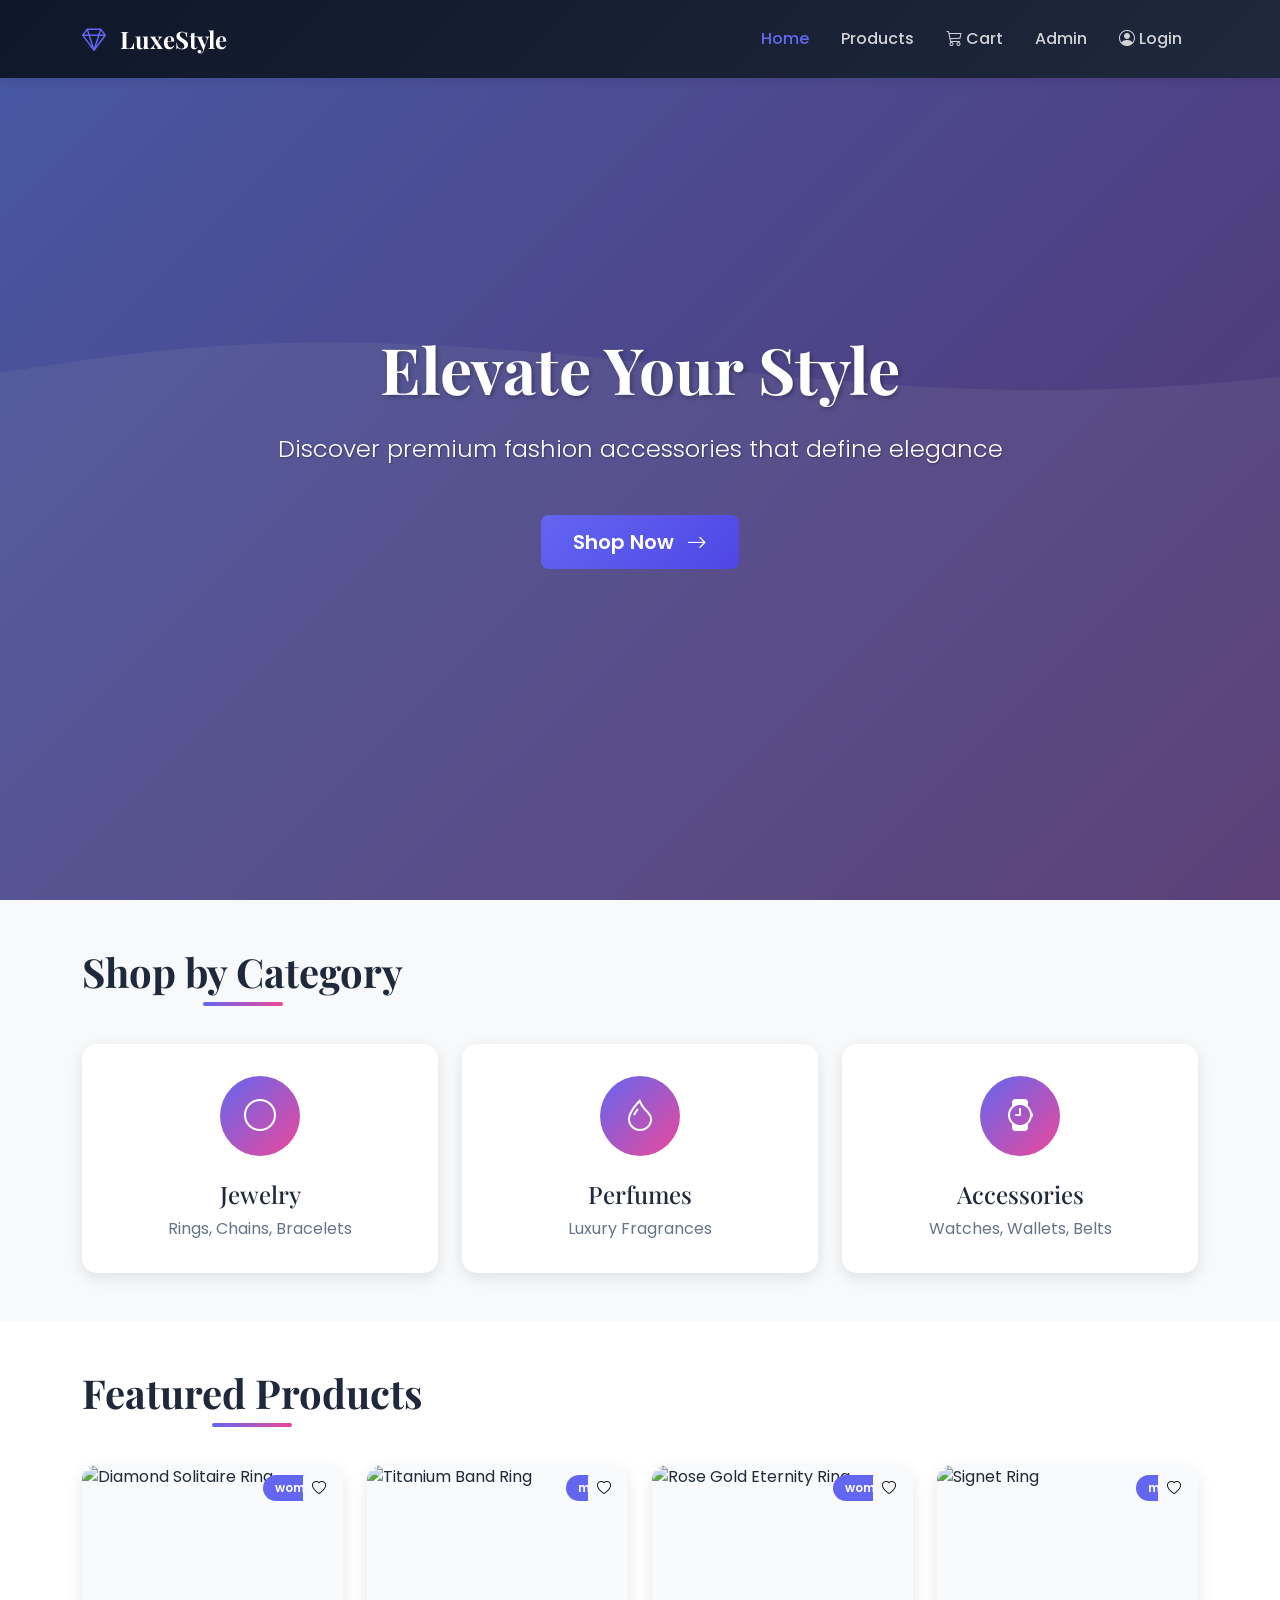
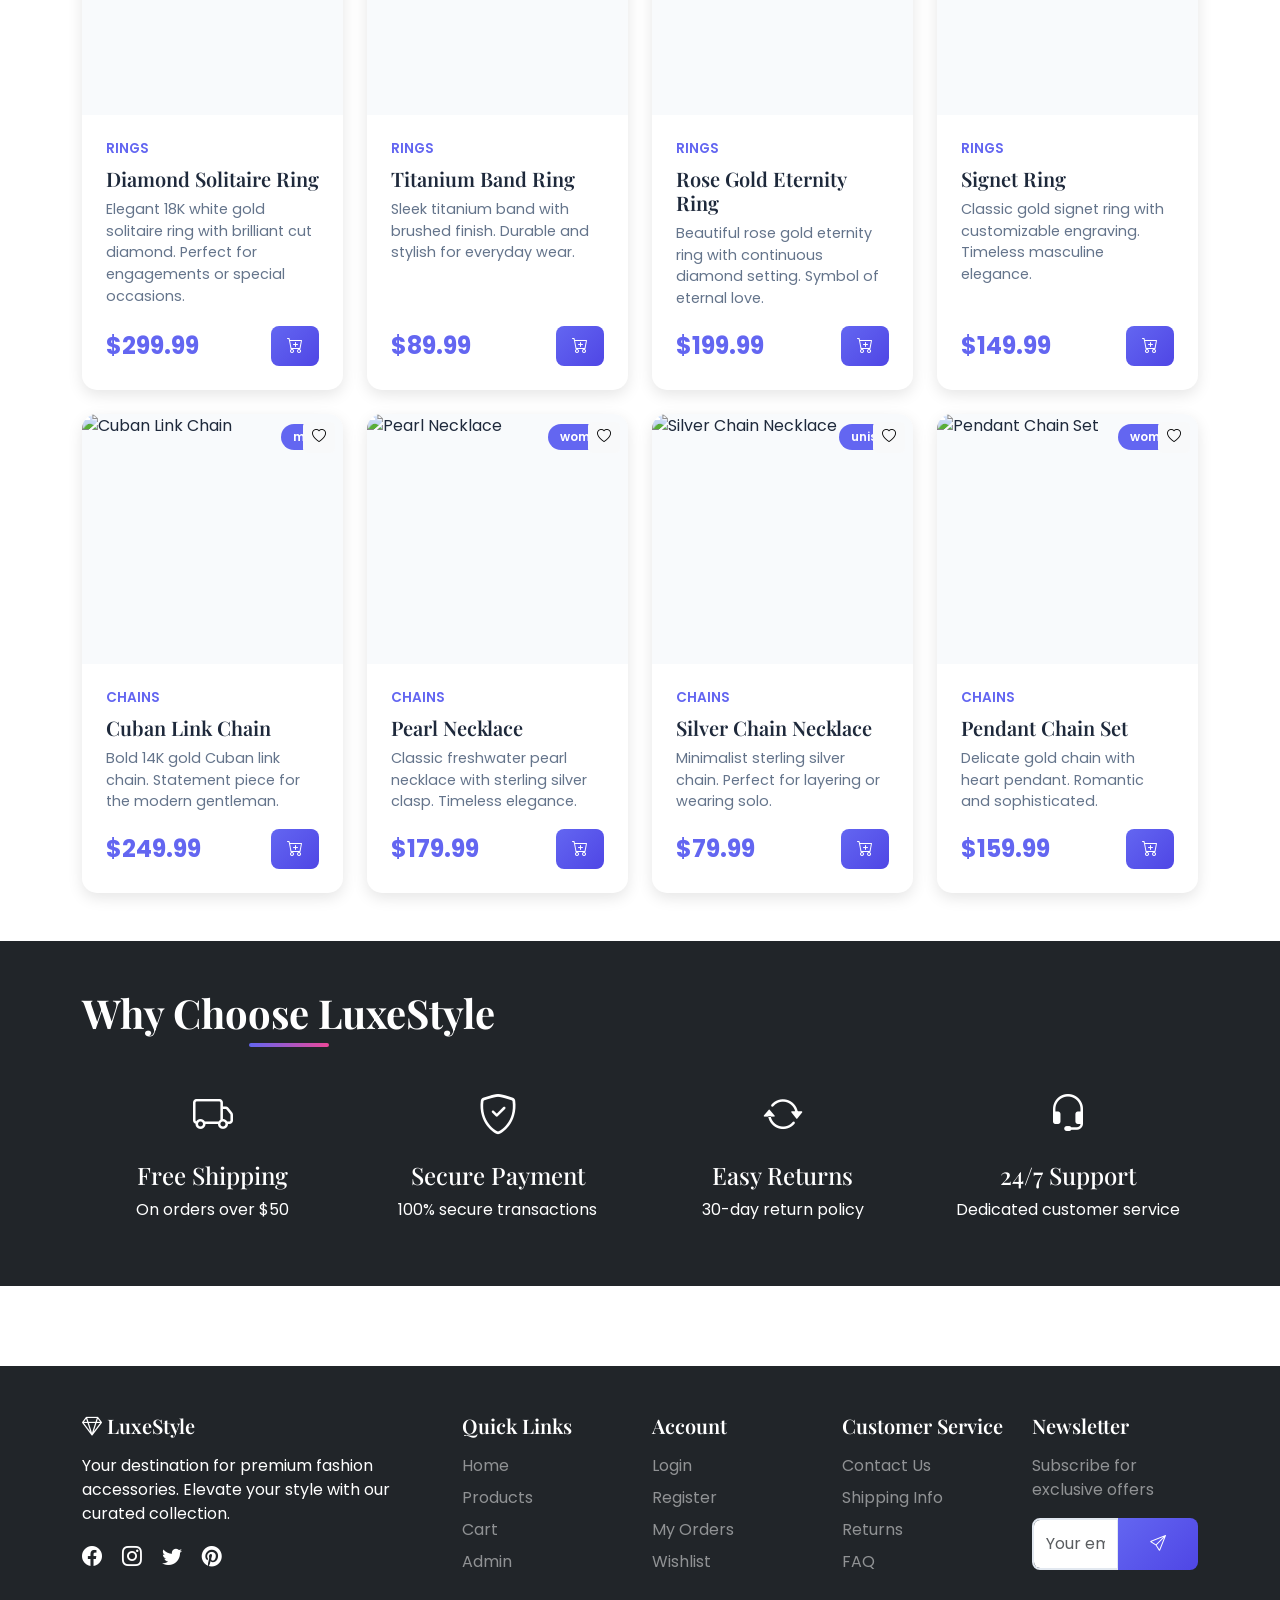
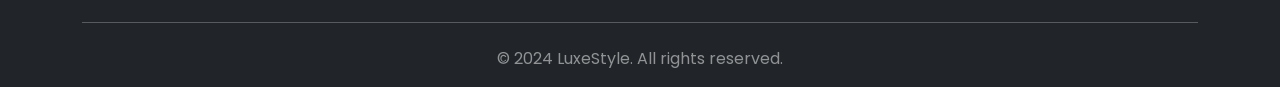
==== index.html @ 711b0150 "new project" ====
<!DOCTYPE html>
<html lang="en">

<head>
    <meta charset="UTF-8">
    <meta name="viewport" content="width=device-width, initial-scale=1.0">
    <title>LuxeStyle - Premium Fashion Accessories</title>
    <meta name="description"
        content="Discover premium fashion accessories for men and women. Shop rings, chains, bracelets, perfumes and more.">

    <!-- Bootstrap CSS -->
    <link href="https://cdn.jsdelivr.net/npm/bootstrap@5.3.2/dist/css/bootstrap.min.css" rel="stylesheet">
    <!-- Bootstrap Icons -->
    <link rel="stylesheet" href="https://cdn.jsdelivr.net/npm/bootstrap-icons@1.11.1/font/bootstrap-icons.css">
    <!-- Google Fonts -->
    <link
        href="https://fonts.googleapis.com/css2?family=Playfair+Display:wght@400;700&family=Poppins:wght@300;400;500;600;700&display=swap"
        rel="stylesheet">
    <!-- Custom CSS -->
    <link rel="stylesheet" href="css/style.css">
</head>

<body>
    <!-- Navbar -->
    <nav class="navbar navbar-expand-lg navbar-dark fixed-top" id="mainNavbar">
        <div class="container">
            <a class="navbar-brand" href="index.html">
                <i class="bi bi-gem"></i> LuxeStyle
            </a>
            <button class="navbar-toggler" type="button" data-bs-toggle="collapse" data-bs-target="#navbarNav">
                <span class="navbar-toggler-icon"></span>
            </button>
            <div class="collapse navbar-collapse" id="navbarNav">
                <ul class="navbar-nav ms-auto">
                    <li class="nav-item">
                        <a class="nav-link active" href="index.html">Home</a>
                    </li>
                    <li class="nav-item">
                        <a class="nav-link" href="products.html">Products</a>
                    </li>
                    <li class="nav-item">
                        <a class="nav-link" href="cart.html">
                            <i class="bi bi-cart3"></i> Cart
                            <span class="badge bg-danger" id="cartCount">0</span>
                        </a>
                    </li>
                    <li class="nav-item">
                        <a class="nav-link" href="admin.html">Admin</a>
                    </li>
                    <li class="nav-item">
                        <a class="nav-link" href="login.html">
                            <i class="bi bi-person-circle"></i> Login
                        </a>
                    </li>
                </ul>
            </div>
        </div>
    </nav>

    <!-- Hero Section -->
    <section class="hero-section">
        <div class="hero-overlay"></div>
        <div class="container h-100">
            <div class="row h-100 align-items-center">
                <div class="col-lg-8 mx-auto text-center hero-content">
                    <h1 class="display-3 fw-bold mb-4 animate-fade-in">Elevate Your Style</h1>
                    <p class="lead mb-5 animate-fade-in-delay">Discover premium fashion accessories that define elegance
                    </p>
                    <a href="products.html" class="btn btn-primary btn-lg animate-fade-in-delay-2">
                        Shop Now <i class="bi bi-arrow-right ms-2"></i>
                    </a>
                </div>
            </div>
        </div>
    </section>

    <!-- Featured Categories -->
    <section class="py-5 bg-light">
        <div class="container">
            <h2 class="text-center mb-5 section-title">Shop by Category</h2>
            <div class="row g-4">
                <div class="col-md-4">
                    <div class="category-card">
                        <div class="category-icon">
                            <i class="bi bi-circle"></i>
                        </div>
                        <h3>Jewelry</h3>
                        <p>Rings, Chains, Bracelets</p>
                        <a href="products.html?category=rings" class="stretched-link"></a>
                    </div>
                </div>
                <div class="col-md-4">
                    <div class="category-card">
                        <div class="category-icon">
                            <i class="bi bi-droplet"></i>
                        </div>
                        <h3>Perfumes</h3>
                        <p>Luxury Fragrances</p>
                        <a href="products.html?category=perfumes" class="stretched-link"></a>
                    </div>
                </div>
                <div class="col-md-4">
                    <div class="category-card">
                        <div class="category-icon">
                            <i class="bi bi-watch"></i>
                        </div>
                        <h3>Accessories</h3>
                        <p>Watches, Wallets, Belts</p>
                        <a href="products.html?category=watches" class="stretched-link"></a>
                    </div>
                </div>
            </div>
        </div>
    </section>

    <!-- Featured Products -->
    <section class="py-5">
        <div class="container">
            <h2 class="text-center mb-5 section-title">Featured Products</h2>
            <div class="row g-4" id="featuredProducts">
                <!-- Products will be loaded dynamically -->
            </div>
        </div>
    </section>

    <!-- Why Choose Us -->
    <section class="py-5 bg-dark text-white">
        <div class="container">
            <h2 class="text-center mb-5 section-title">Why Choose LuxeStyle</h2>
            <div class="row g-4">
                <div class="col-md-3 text-center">
                    <div class="feature-icon mb-3">
                        <i class="bi bi-truck fs-1"></i>
                    </div>
                    <h4>Free Shipping</h4>
                    <p>On orders over $50</p>
                </div>
                <div class="col-md-3 text-center">
                    <div class="feature-icon mb-3">
                        <i class="bi bi-shield-check fs-1"></i>
                    </div>
                    <h4>Secure Payment</h4>
                    <p>100% secure transactions</p>
                </div>
                <div class="col-md-3 text-center">
                    <div class="feature-icon mb-3">
                        <i class="bi bi-arrow-repeat fs-1"></i>
                    </div>
                    <h4>Easy Returns</h4>
                    <p>30-day return policy</p>
                </div>
                <div class="col-md-3 text-center">
                    <div class="feature-icon mb-3">
                        <i class="bi bi-headset fs-1"></i>
                    </div>
                    <h4>24/7 Support</h4>
                    <p>Dedicated customer service</p>
                </div>
            </div>
        </div>
    </section>

    <!-- Footer -->
    <footer class="footer bg-dark text-white pt-5 pb-3">
        <div class="container">
            <div class="row g-4">
                <div class="col-md-4">
                    <h5 class="mb-3"><i class="bi bi-gem"></i> LuxeStyle</h5>
                    <p>Your destination for premium fashion accessories. Elevate your style with our curated collection.
                    </p>
                    <div class="social-links mt-3">
                        <a href="#" class="text-white me-3"><i class="bi bi-facebook fs-5"></i></a>
                        <a href="#" class="text-white me-3"><i class="bi bi-instagram fs-5"></i></a>
                        <a href="#" class="text-white me-3"><i class="bi bi-twitter fs-5"></i></a>
                        <a href="#" class="text-white"><i class="bi bi-pinterest fs-5"></i></a>
                    </div>
                </div>
                <div class="col-md-2">
                    <h5 class="mb-3">Quick Links</h5>
                    <ul class="list-unstyled">
                        <li><a href="index.html" class="text-white-50">Home</a></li>
                        <li><a href="products.html" class="text-white-50">Products</a></li>
                        <li><a href="cart.html" class="text-white-50">Cart</a></li>
                        <li><a href="admin.html" class="text-white-50">Admin</a></li>
                    </ul>
                </div>
                <div class="col-md-2">
                    <h5 class="mb-3">Account</h5>
                    <ul class="list-unstyled">
                        <li><a href="login.html" class="text-white-50">Login</a></li>
                        <li><a href="register.html" class="text-white-50">Register</a></li>
                        <li><a href="#" class="text-white-50">My Orders</a></li>
                        <li><a href="#" class="text-white-50">Wishlist</a></li>
                    </ul>
                </div>
                <div class="col-md-2">
                    <h5 class="mb-3">Customer Service</h5>
                    <ul class="list-unstyled">
                        <li><a href="#" class="text-white-50">Contact Us</a></li>
                        <li><a href="#" class="text-white-50">Shipping Info</a></li>
                        <li><a href="#" class="text-white-50">Returns</a></li>
                        <li><a href="#" class="text-white-50">FAQ</a></li>
                    </ul>
                </div>
                <div class="col-md-2">
                    <h5 class="mb-3">Newsletter</h5>
                    <p class="text-white-50">Subscribe for exclusive offers</p>
                    <div class="input-group">
                        <input type="email" class="form-control" placeholder="Your email">
                        <button class="btn btn-primary" type="button">
                            <i class="bi bi-send"></i>
                        </button>
                    </div>
                </div>
            </div>
            <hr class="my-4 bg-white">
            <div class="text-center text-white-50">
                <p class="mb-0">&copy; 2024 LuxeStyle. All rights reserved.</p>
            </div>
        </div>
    </footer>

    <!-- Bootstrap JS -->
    <script src="https://cdn.jsdelivr.net/npm/bootstrap@5.3.2/dist/js/bootstrap.bundle.min.js"></script>
    <!-- Custom JS -->
    <script src="js/products.js"></script>
    <script src="js/cart.js"></script>
    <script src="js/auth.js"></script>
    <script src="js/main.js"></script>
</body>

</html>
---- css/style.css ----
:root {
    --primary-color: #6366f1;
    --primary-dark: #4f46e5;
    --secondary-color: #ec4899;
    --dark-bg: #0f172a;
    --light-bg: #f8fafc;
    --text-dark: #1e293b;
    --text-light: #64748b;
    --border-color: #e2e8f0;
    --success-color: #10b981;
    --warning-color: #f59e0b;
    --danger-color: #ef4444;
}

* {
    margin: 0;
    padding: 0;
    box-sizing: border-box;
}

body {
    font-family: 'Poppins', sans-serif;
    color: var(--text-dark);
    overflow-x: hidden;
}

h1,
h2,
h3,
h4,
h5,
h6 {
    font-family: 'Playfair Display', serif;
}

/* Navbar Styles */
.navbar {
    background: linear-gradient(135deg, var(--dark-bg) 0%, #1e293b 100%);
    padding: 1rem 0;
    transition: all 0.3s ease;
    box-shadow: 0 2px 10px rgba(0, 0, 0, 0.1);
}

.navbar.scrolled {
    background: var(--dark-bg);
    box-shadow: 0 4px 20px rgba(0, 0, 0, 0.3);
}

.navbar-brand {
    font-family: 'Playfair Display', serif;
    font-size: 1.5rem;
    font-weight: 700;
    color: white !important;
    transition: all 0.3s ease;
}

.navbar-brand:hover {
    transform: scale(1.05);
}

.navbar-brand i {
    color: var(--primary-color);
    margin-right: 0.5rem;
}

.nav-link {
    color: rgba(255, 255, 255, 0.8) !important;
    font-weight: 500;
    margin: 0 0.5rem;
    transition: all 0.3s ease;
    position: relative;
}

.nav-link:hover {
    color: white !important;
    transform: translateY(-2px);
}

.nav-link.active {
    color: var(--primary-color) !important;
}

.nav-link .badge {
    position: relative;
    top: -2px;
    animation: pulse 2s infinite;
}

@keyframes pulse {

    0%,
    100% {
        transform: scale(1);
    }

    50% {
        transform: scale(1.1);
    }
}

/* Hero Section */
.hero-section {
    height: 100vh;
    background: linear-gradient(135deg, #667eea 0%, #764ba2 100%);
    position: relative;
    display: flex;
    align-items: center;
    overflow: hidden;
}

.hero-section::before {
    content: '';
    position: absolute;
    top: 0;
    left: 0;
    right: 0;
    bottom: 0;
    background: url('data:image/svg+xml,<svg xmlns="http://www.w3.org/2000/svg" viewBox="0 0 1440 320"><path fill="%23ffffff" fill-opacity="0.1" d="M0,96L48,112C96,128,192,160,288,160C384,160,480,128,576,122.7C672,117,768,139,864,138.7C960,139,1056,117,1152,101.3C1248,85,1344,75,1392,69.3L1440,64L1440,320L1392,320C1344,320,1248,320,1152,320C1056,320,960,320,864,320C768,320,672,320,576,320C480,320,384,320,288,320C192,320,96,320,48,320L0,320Z"></path></svg>');
    background-size: cover;
    background-position: bottom;
}

.hero-overlay {
    position: absolute;
    top: 0;
    left: 0;
    right: 0;
    bottom: 0;
    background: rgba(0, 0, 0, 0.3);
}

.hero-content {
    position: relative;
    z-index: 1;
    color: white;
}

.hero-content h1 {
    font-size: 4rem;
    text-shadow: 2px 2px 4px rgba(0, 0, 0, 0.3);
}

.hero-content p {
    font-size: 1.5rem;
    text-shadow: 1px 1px 2px rgba(0, 0, 0, 0.3);
}

/* Animations */
.animate-fade-in {
    animation: fadeIn 1s ease-in;
}

.animate-fade-in-delay {
    animation: fadeIn 1s ease-in 0.3s both;
}

.animate-fade-in-delay-2 {
    animation: fadeIn 1s ease-in 0.6s both;
}

@keyframes fadeIn {
    from {
        opacity: 0;
        transform: translateY(20px);
    }

    to {
        opacity: 1;
        transform: translateY(0);
    }
}

/* Section Titles */
.section-title {
    font-size: 2.5rem;
    font-weight: 700;
    position: relative;
    display: inline-block;
    margin-bottom: 3rem;
}

.section-title::after {
    content: '';
    position: absolute;
    bottom: -10px;
    left: 50%;
    transform: translateX(-50%);
    width: 80px;
    height: 4px;
    background: linear-gradient(90deg, var(--primary-color), var(--secondary-color));
    border-radius: 2px;
}

/* Category Cards */
.category-card {
    background: white;
    padding: 2rem;
    border-radius: 15px;
    text-align: center;
    transition: all 0.3s ease;
    box-shadow: 0 5px 15px rgba(0, 0, 0, 0.1);
    position: relative;
    overflow: hidden;
}

.category-card::before {
    content: '';
    position: absolute;
    top: 0;
    left: -100%;
    width: 100%;
    height: 100%;
    background: linear-gradient(90deg, transparent, rgba(99, 102, 241, 0.1), transparent);
    transition: left 0.5s ease;
}

.category-card:hover::before {
    left: 100%;
}

.category-card:hover {
    transform: translateY(-10px);
    box-shadow: 0 15px 30px rgba(99, 102, 241, 0.3);
}

.category-icon {
    width: 80px;
    height: 80px;
    margin: 0 auto 1.5rem;
    background: linear-gradient(135deg, var(--primary-color), var(--secondary-color));
    border-radius: 50%;
    display: flex;
    align-items: center;
    justify-content: center;
    font-size: 2rem;
    color: white;
    transition: all 0.3s ease;
}

.category-card:hover .category-icon {
    transform: rotate(360deg);
}

.category-card h3 {
    font-size: 1.5rem;
    margin-bottom: 0.5rem;
    color: var(--text-dark);
}

.category-card p {
    color: var(--text-light);
    margin-bottom: 0;
}

/* Product Cards */
.product-card {
    background: white;
    border-radius: 15px;
    overflow: hidden;
    box-shadow: 0 5px 15px rgba(0, 0, 0, 0.1);
    transition: all 0.3s ease;
    height: 100%;
    display: flex;
    flex-direction: column;
}

.product-card:hover {
    transform: translateY(-10px);
    box-shadow: 0 15px 30px rgba(99, 102, 241, 0.3);
}

.product-image {
    position: relative;
    overflow: hidden;
    height: 250px;
    background: var(--light-bg);
}

.product-image img {
    width: 100%;
    height: 100%;
    object-fit: cover;
    transition: transform 0.5s ease;
}

.product-card:hover .product-image img {
    transform: scale(1.1);
}

.product-badge {
    position: absolute;
    top: 10px;
    right: 10px;
    background: var(--primary-color);
    color: white;
    padding: 0.25rem 0.75rem;
    border-radius: 20px;
    font-size: 0.75rem;
    font-weight: 600;
}

.product-body {
    padding: 1.5rem;
    flex-grow: 1;
    display: flex;
    flex-direction: column;
}

.product-category {
    color: var(--primary-color);
    font-size: 0.85rem;
    font-weight: 600;
    text-transform: uppercase;
    margin-bottom: 0.5rem;
}

.product-name {
    font-size: 1.25rem;
    font-weight: 600;
    margin-bottom: 0.5rem;
    color: var(--text-dark);
}

.product-description {
    color: var(--text-light);
    font-size: 0.9rem;
    margin-bottom: 1rem;
    flex-grow: 1;
}

.product-footer {
    display: flex;
    justify-content: space-between;
    align-items: center;
    margin-top: auto;
}

.product-price {
    font-size: 1.5rem;
    font-weight: 700;
    color: var(--primary-color);
}

.btn-add-cart {
    background: linear-gradient(135deg, var(--primary-color), var(--primary-dark));
    color: white;
    border: none;
    padding: 0.5rem 1rem;
    border-radius: 8px;
    font-weight: 600;
    transition: all 0.3s ease;
}

.btn-add-cart:hover {
    transform: scale(1.05);
    box-shadow: 0 5px 15px rgba(99, 102, 241, 0.4);
}

/* Feature Icons */
.feature-icon {
    display: inline-block;
    transition: all 0.3s ease;
}

.feature-icon:hover {
    transform: scale(1.2) rotate(10deg);
    color: var(--primary-color);
}

/* Footer */
.footer {
    margin-top: 5rem;
}

.footer h5 {
    font-weight: 600;
    margin-bottom: 1.5rem;
}

.footer a {
    text-decoration: none;
    transition: all 0.3s ease;
    display: inline-block;
    margin-bottom: 0.5rem;
}

.footer a:hover {
    color: var(--primary-color) !important;
    transform: translateX(5px);
}

.social-links a {
    transition: all 0.3s ease;
}

.social-links a:hover {
    transform: translateY(-5px);
    color: var(--primary-color) !important;
}

/* Page Header */
.page-header {
    background: linear-gradient(135deg, var(--dark-bg) 0%, #1e293b 100%);
    color: white;
    padding: 8rem 0 4rem;
    text-align: center;
    margin-bottom: 3rem;
}

/* Filters Sidebar */
.filters-sidebar {
    background: white;
    padding: 2rem;
    border-radius: 15px;
    box-shadow: 0 5px 15px rgba(0, 0, 0, 0.1);
    position: sticky;
    top: 100px;
}

/* Cart Items */
.cart-item {
    background: white;
    border-radius: 10px;
    padding: 1.5rem;
    margin-bottom: 1rem;
    box-shadow: 0 2px 10px rgba(0, 0, 0, 0.05);
    transition: all 0.3s ease;
}

.cart-item:hover {
    box-shadow: 0 5px 20px rgba(0, 0, 0, 0.1);
}

.cart-item-image {
    width: 100px;
    height: 100px;
    object-fit: cover;
    border-radius: 8px;
}

.quantity-control {
    display: flex;
    align-items: center;
    gap: 0.5rem;
}

.quantity-btn {
    width: 30px;
    height: 30px;
    border-radius: 50%;
    border: 2px solid var(--primary-color);
    background: white;
    color: var(--primary-color);
    display: flex;
    align-items: center;
    justify-content: center;
    cursor: pointer;
    transition: all 0.3s ease;
}

.quantity-btn:hover {
    background: var(--primary-color);
    color: white;
}

/* Stats Cards */
.stats-card {
    border-radius: 15px;
    box-shadow: 0 5px 15px rgba(0, 0, 0, 0.1);
    transition: all 0.3s ease;
    border: none;
}

.stats-card:hover {
    transform: translateY(-5px);
    box-shadow: 0 10px 25px rgba(0, 0, 0, 0.15);
}

.stats-icon {
    width: 60px;
    height: 60px;
    border-radius: 12px;
    display: flex;
    align-items: center;
    justify-content: center;
    font-size: 1.5rem;
    color: white;
}

/* Buttons */
.btn-primary {
    background: linear-gradient(135deg, var(--primary-color), var(--primary-dark));
    border: none;
    padding: 0.75rem 2rem;
    border-radius: 8px;
    font-weight: 600;
    transition: all 0.3s ease;
}

.btn-primary:hover {
    transform: translateY(-2px);
    box-shadow: 0 5px 15px rgba(99, 102, 241, 0.4);
    background: linear-gradient(135deg, var(--primary-dark), var(--primary-color));
}

.btn-outline-secondary {
    border: 2px solid var(--border-color);
    color: var(--text-dark);
    font-weight: 600;
    transition: all 0.3s ease;
}

.btn-outline-secondary:hover {
    background: var(--dark-bg);
    border-color: var(--dark-bg);
    color: white;
}

/* Form Controls */
.form-control,
.form-select {
    border: 2px solid var(--border-color);
    border-radius: 8px;
    padding: 0.75rem;
    transition: all 0.3s ease;
}

.form-control:focus,
.form-select:focus {
    border-color: var(--primary-color);
    box-shadow: 0 0 0 0.2rem rgba(99, 102, 241, 0.25);
}

/* Card Styles */
.card {
    border: none;
    border-radius: 15px;
}

/* Table Styles */
.table {
    border-collapse: separate;
    border-spacing: 0 0.5rem;
}

.table thead th {
    border: none;
    background: var(--light-bg);
    font-weight: 600;
    text-transform: uppercase;
    font-size: 0.85rem;
    color: var(--text-dark);
    padding: 1rem;
}

.table tbody tr {
    background: white;
    box-shadow: 0 2px 5px rgba(0, 0, 0, 0.05);
    transition: all 0.3s ease;
}

.table tbody tr:hover {
    transform: scale(1.01);
    box-shadow: 0 5px 15px rgba(0, 0, 0, 0.1);
}

.table tbody td {
    border: none;
    padding: 1rem;
    vertical-align: middle;
}

.table-img {
    width: 50px;
    height: 50px;
    object-fit: cover;
    border-radius: 8px;
}

/* Modal Styles */
.modal-content {
    border: none;
    border-radius: 15px;
    overflow: hidden;
}

.modal-header {
    background: linear-gradient(135deg, var(--primary-color), var(--primary-dark));
    color: white;
}

.modal-header .btn-close {
    filter: brightness(0) invert(1);
}

/* Responsive Design */
@media (max-width: 768px) {
    .hero-content h1 {
        font-size: 2.5rem;
    }

    .hero-content p {
        font-size: 1.2rem;
    }

    .section-title {
        font-size: 2rem;
    }

    .filters-sidebar {
        position: static;
        margin-bottom: 2rem;
    }

    .cart-item-image {
        width: 80px;
        height: 80px;
    }
}

/* Loading Animation */
.loading {
    display: inline-block;
    width: 20px;
    height: 20px;
    border: 3px solid rgba(99, 102, 241, 0.3);
    border-radius: 50%;
    border-top-color: var(--primary-color);
    animation: spin 1s ease-in-out infinite;
}

@keyframes spin {
    to {
        transform: rotate(360deg);
    }
}

/* Toast Notification */
.toast-notification {
    position: fixed;
    bottom: 2rem;
    right: 2rem;
    background: white;
    padding: 1rem 1.5rem;
    border-radius: 10px;
    box-shadow: 0 10px 30px rgba(0, 0, 0, 0.2);
    z-index: 9999;
    animation: slideIn 0.3s ease;
}

@keyframes slideIn {
    from {
        transform: translateX(400px);
    }

    to {
        transform: translateX(0);
    }
}

@keyframes slideOut {
    from {
        transform: translateX(0);
        opacity: 1;
    }

    to {
        transform: translateX(400px);
        opacity: 0;
    }
}

.toast-notification.success {
    border-left: 4px solid var(--success-color);
}

.toast-notification.error {
    border-left: 4px solid var(--danger-color);
}
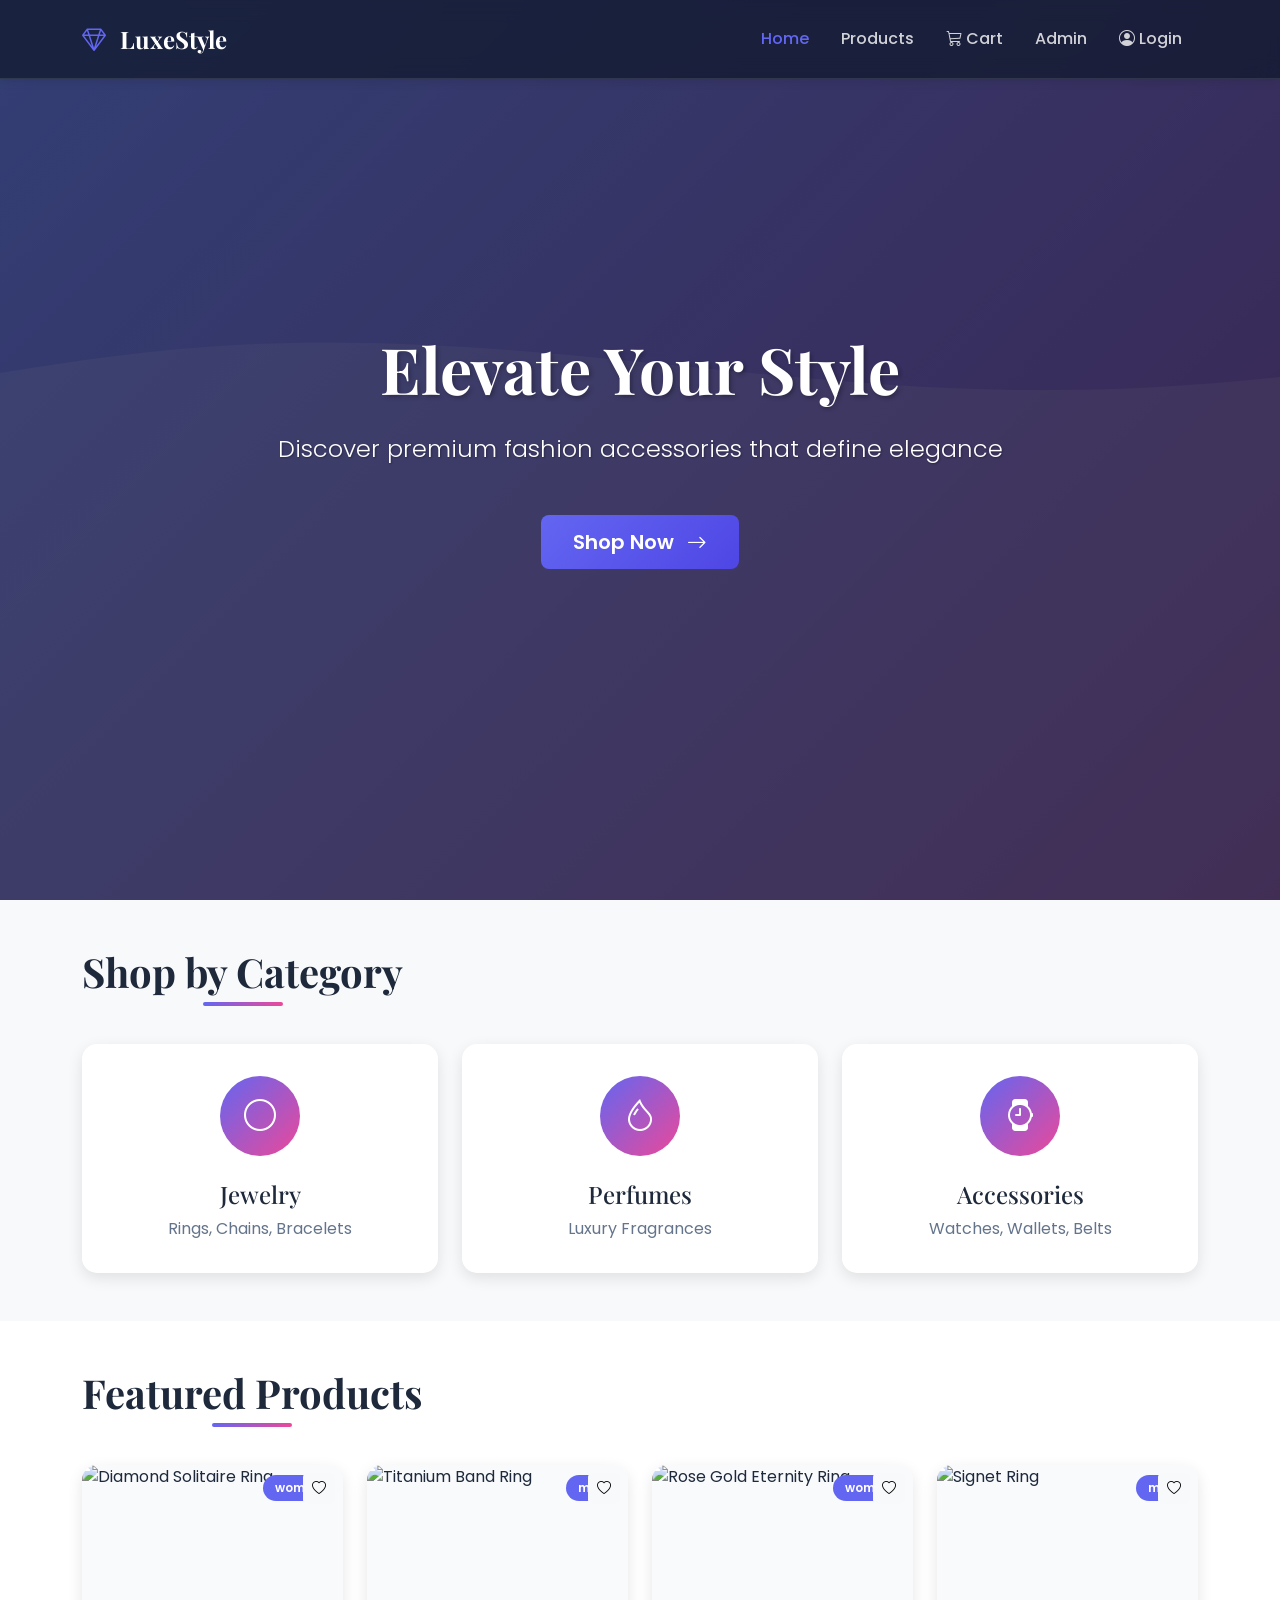
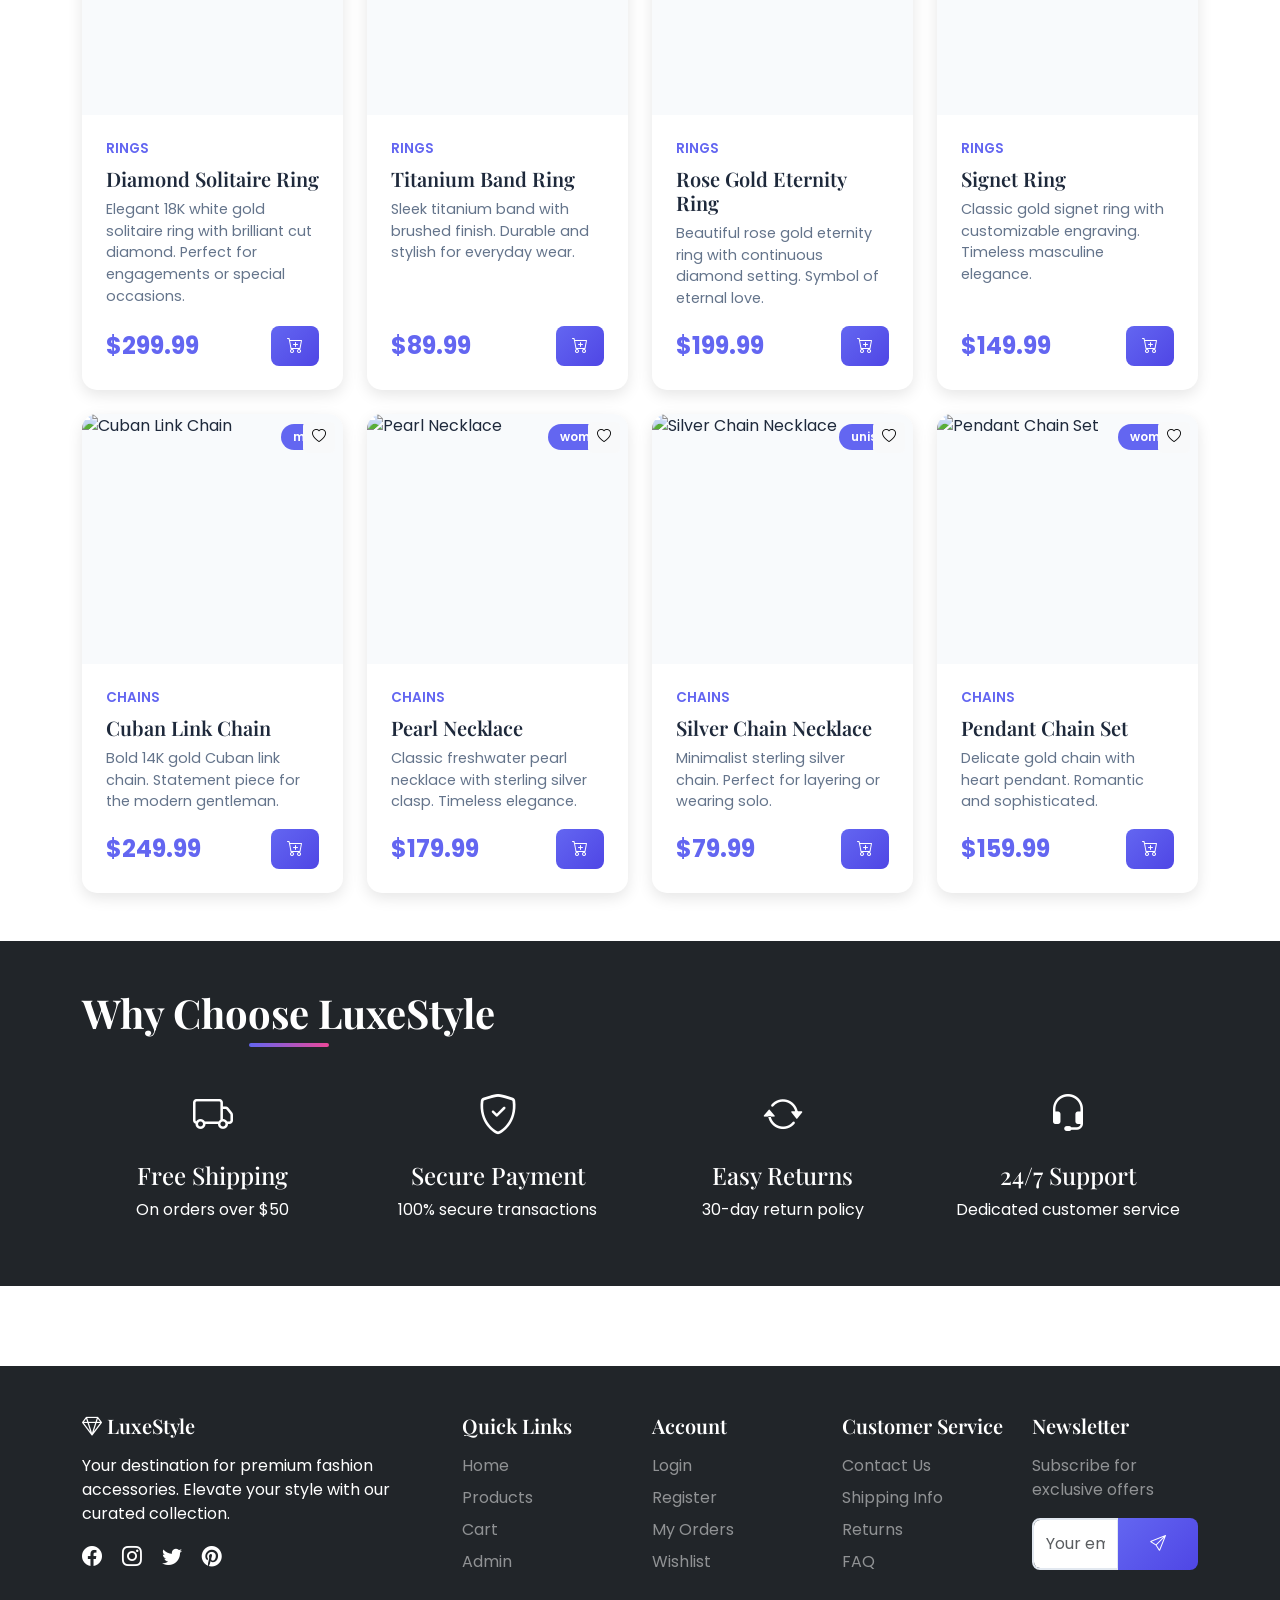
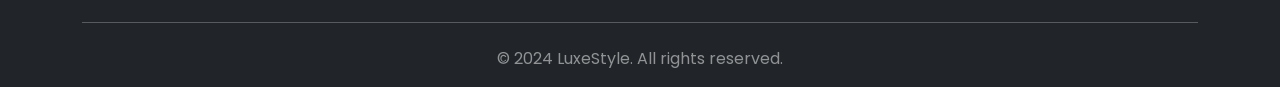
==== commit e97e9997: "done" ====
--- a/index.html
+++ b/index.html
@@ -59,6 +59,10 @@
 
     <!-- Hero Section -->
     <section class="hero-section">
+        <!-- Video Background -->
+        <div class="hero-background"
+            style="background-image: url('https://images.unsplash.com/photo-1515562141207-7a88fb7ce338?q=80&w=2070&auto=format&fit=crop');">
+        </div>
         <div class="hero-overlay"></div>
         <div class="container h-100">
             <div class="row h-100 align-items-center">
--- a/css/style.css
+++ b/css/style.css
@@ -35,15 +35,27 @@
 
 /* Navbar Styles */
 .navbar {
-    background: linear-gradient(135deg, var(--dark-bg) 0%, #1e293b 100%);
+    background: rgba(15, 23, 42, 0.7);
+    backdrop-filter: blur(10px);
+    -webkit-backdrop-filter: blur(10px);
     padding: 1rem 0;
     transition: all 0.3s ease;
     box-shadow: 0 2px 10px rgba(0, 0, 0, 0.1);
+    border-bottom: 1px solid rgba(255, 255, 255, 0.1);
 }
 
 .navbar.scrolled {
-    background: var(--dark-bg);
+    background: rgba(15, 23, 42, 0.95);
+    backdrop-filter: blur(20px);
+    -webkit-backdrop-filter: blur(20px);
     box-shadow: 0 4px 20px rgba(0, 0, 0, 0.3);
+}
+
+/* Glass navbar variant for specific pages */
+.glass-navbar {
+    background: rgba(15, 23, 42, 0.8);
+    backdrop-filter: blur(15px);
+    -webkit-backdrop-filter: blur(15px);
 }
 
 .navbar-brand {
@@ -106,6 +118,32 @@
     display: flex;
     align-items: center;
     overflow: hidden;
+}
+
+/* Hero Video Background */
+.hero-video {
+    position: absolute;
+    top: 50%;
+    left: 50%;
+    min-width: 100%;
+    min-height: 100%;
+    width: auto;
+    height: auto;
+    transform: translate(-50%, -50%);
+    object-fit: cover;
+    z-index: 0;
+}
+
+/* Fallback background image */
+.hero-background {
+    position: absolute;
+    top: 0;
+    left: 0;
+    right: 0;
+    bottom: 0;
+    background-size: cover;
+    background-position: center;
+    z-index: 0;
 }
 
 .hero-section::before {
@@ -118,6 +156,7 @@
     background: url('data:image/svg+xml,<svg xmlns="http://www.w3.org/2000/svg" viewBox="0 0 1440 320"><path fill="%23ffffff" fill-opacity="0.1" d="M0,96L48,112C96,128,192,160,288,160C384,160,480,128,576,122.7C672,117,768,139,864,138.7C960,139,1056,117,1152,101.3C1248,85,1344,75,1392,69.3L1440,64L1440,320L1392,320C1344,320,1248,320,1152,320C1056,320,960,320,864,320C768,320,672,320,576,320C480,320,384,320,288,320C192,320,96,320,48,320L0,320Z"></path></svg>');
     background-size: cover;
     background-position: bottom;
+    z-index: 1;
 }
 
 .hero-overlay {
@@ -126,12 +165,13 @@
     left: 0;
     right: 0;
     bottom: 0;
-    background: rgba(0, 0, 0, 0.3);
+    background: rgba(0, 0, 0, 0.5);
+    z-index: 2;
 }
 
 .hero-content {
     position: relative;
-    z-index: 1;
+    z-index: 3;
     color: white;
 }
 
@@ -676,4 +716,373 @@
 
 .toast-notification.error {
     border-left: 4px solid var(--danger-color);
+}
+
+/* Checkout Page Styles */
+.checkout-progress {
+    position: relative;
+}
+
+.checkout-progress::before {
+    content: '';
+    position: absolute;
+    top: 30px;
+    left: 25%;
+    right: 25%;
+    height: 2px;
+    background: var(--border-color);
+    z-index: 0;
+}
+
+.progress-step {
+    position: relative;
+    z-index: 1;
+}
+
+.progress-icon {
+    width: 60px;
+    height: 60px;
+    margin: 0 auto;
+    background: white;
+    border: 3px solid var(--border-color);
+    border-radius: 50%;
+    display: flex;
+    align-items: center;
+    justify-content: center;
+    font-size: 1.5rem;
+    color: var(--text-light);
+    transition: all 0.3s ease;
+}
+
+.progress-step.completed .progress-icon {
+    background: var(--success-color);
+    border-color: var(--success-color);
+    color: white;
+}
+
+.progress-step.active .progress-icon {
+    background: var(--primary-color);
+    border-color: var(--primary-color);
+    color: white;
+    animation: pulse-icon 2s infinite;
+}
+
+@keyframes pulse-icon {
+
+    0%,
+    100% {
+        box-shadow: 0 0 0 0 rgba(99, 102, 241, 0.7);
+    }
+
+    50% {
+        box-shadow: 0 0 0 10px rgba(99, 102, 241, 0);
+    }
+}
+
+.progress-step p {
+    font-size: 0.9rem;
+    color: var(--text-light);
+    font-weight: 500;
+}
+
+.progress-step.completed p,
+.progress-step.active p {
+    color: var(--text-dark);
+    font-weight: 600;
+}
+
+.checkout-form {
+    background: transparent;
+}
+
+.form-section {
+    background: white;
+    border-radius: 15px;
+    box-shadow: 0 5px 15px rgba(0, 0, 0, 0.1);
+    overflow: hidden;
+}
+
+.section-header {
+    background: linear-gradient(135deg, var(--primary-color), var(--primary-dark));
+    color: white;
+    padding: 1.5rem;
+    margin: 0;
+}
+
+.section-header h4 {
+    margin: 0;
+    font-size: 1.25rem;
+    font-weight: 600;
+}
+
+.form-section .card-body {
+    padding: 2rem;
+}
+
+.payment-icons {
+    display: flex;
+    align-items: center;
+    gap: 0.5rem;
+}
+
+.order-summary-item {
+    padding-bottom: 1rem;
+    border-bottom: 1px solid var(--border-color);
+}
+
+.order-summary-item:last-child {
+    border-bottom: none;
+    padding-bottom: 0;
+}
+
+.place-order-btn {
+    padding: 1rem 2rem;
+    font-size: 1.1rem;
+    font-weight: 700;
+    background: linear-gradient(135deg, var(--success-color), #059669);
+    border: none;
+    transition: all 0.3s ease;
+}
+
+.place-order-btn:hover {
+    background: linear-gradient(135deg, #059669, var(--success-color));
+    transform: translateY(-2px);
+    box-shadow: 0 10px 25px rgba(16, 185, 129, 0.4);
+}
+
+.form-control.is-invalid,
+.form-select.is-invalid {
+    border-color: var(--danger-color);
+}
+
+.invalid-feedback {
+    display: none;
+    color: var(--danger-color);
+    font-size: 0.875rem;
+    margin-top: 0.25rem;
+}
+
+.form-control.is-invalid~.invalid-feedback,
+.form-select.is-invalid~.invalid-feedback {
+    display: block;
+}
+
+/* Responsive Checkout */
+@media (max-width: 768px) {
+    .checkout-progress::before {
+        left: 20%;
+        right: 20%;
+    }
+
+    .progress-icon {
+        width: 50px;
+        height: 50px;
+        font-size: 1.2rem;
+    }
+
+    .progress-step p {
+        font-size: 0.75rem;
+    }
+
+    .form-section .card-body {
+        padding: 1.5rem;
+    }
+
+    .section-header {
+        padding: 1rem;
+    }
+
+    .section-header h4 {
+        font-size: 1.1rem;
+    }
+}
+
+/* Order Success Page Styles */
+.order-success-section {
+    min-height: 100vh;
+    padding: 120px 0 60px;
+    background: linear-gradient(135deg, #f8fafc 0%, #e2e8f0 100%);
+}
+
+.success-card {
+    background: white;
+    border-radius: 20px;
+    padding: 3rem;
+    box-shadow: 0 10px 40px rgba(0, 0, 0, 0.1);
+    animation: slideUp 0.6s ease;
+}
+
+@keyframes slideUp {
+    from {
+        opacity: 0;
+        transform: translateY(30px);
+    }
+
+    to {
+        opacity: 1;
+        transform: translateY(0);
+    }
+}
+
+.success-icon-wrapper {
+    text-align: center;
+    margin-bottom: 2rem;
+}
+
+.success-icon {
+    display: inline-block;
+    width: 120px;
+    height: 120px;
+    background: linear-gradient(135deg, var(--success-color), #059669);
+    border-radius: 50%;
+    display: flex;
+    align-items: center;
+    justify-content: center;
+    animation: scaleIn 0.5s ease 0.2s both;
+}
+
+.success-icon i {
+    font-size: 4rem;
+    color: white;
+}
+
+@keyframes scaleIn {
+    from {
+        transform: scale(0);
+    }
+
+    to {
+        transform: scale(1);
+    }
+}
+
+.success-title {
+    text-align: center;
+    font-size: 2.5rem;
+    font-weight: 700;
+    color: var(--text-dark);
+    margin-bottom: 1rem;
+    animation: fadeIn 0.6s ease 0.4s both;
+}
+
+.success-subtitle {
+    text-align: center;
+    font-size: 1.2rem;
+    color: var(--text-light);
+    margin-bottom: 3rem;
+    animation: fadeIn 0.6s ease 0.5s both;
+}
+
+.order-details-card {
+    background: var(--light-bg);
+    border-radius: 15px;
+    overflow: hidden;
+    margin-bottom: 2rem;
+    animation: fadeIn 0.6s ease 0.6s both;
+}
+
+.order-header {
+    background: linear-gradient(135deg, var(--primary-color), var(--primary-dark));
+    color: white;
+    padding: 1.5rem;
+}
+
+.order-header h4 {
+    margin: 0;
+    font-size: 1.5rem;
+    font-weight: 600;
+}
+
+.order-body {
+    padding: 2rem;
+    background: white;
+}
+
+.detail-label {
+    font-size: 0.9rem;
+    color: var(--text-light);
+    margin-bottom: 0.25rem;
+    font-weight: 500;
+}
+
+.detail-value {
+    font-size: 1.1rem;
+    color: var(--text-dark);
+    font-weight: 600;
+    margin-bottom: 0;
+}
+
+.order-items-list {
+    max-height: 400px;
+    overflow-y: auto;
+}
+
+.order-item {
+    padding: 1rem;
+    background: var(--light-bg);
+    border-radius: 10px;
+    transition: all 0.3s ease;
+}
+
+.order-item:hover {
+    background: #e2e8f0;
+    transform: translateX(5px);
+}
+
+.address-box {
+    background: var(--light-bg);
+    padding: 1.5rem;
+    border-radius: 10px;
+    border-left: 4px solid var(--primary-color);
+}
+
+.order-summary {
+    background: var(--light-bg);
+    padding: 1.5rem;
+    border-radius: 10px;
+}
+
+.action-buttons {
+    display: flex;
+    gap: 1rem;
+    justify-content: center;
+    flex-wrap: wrap;
+    margin-top: 2rem;
+    animation: fadeIn 0.6s ease 0.7s both;
+}
+
+.action-buttons .btn {
+    min-width: 200px;
+}
+
+/* Responsive Order Success */
+@media (max-width: 768px) {
+    .success-card {
+        padding: 2rem 1.5rem;
+    }
+
+    .success-title {
+        font-size: 2rem;
+    }
+
+    .success-subtitle {
+        font-size: 1rem;
+    }
+
+    .success-icon {
+        width: 100px;
+        height: 100px;
+    }
+
+    .success-icon i {
+        font-size: 3rem;
+    }
+
+    .action-buttons {
+        flex-direction: column;
+    }
+
+    .action-buttons .btn {
+        width: 100%;
+    }
 }
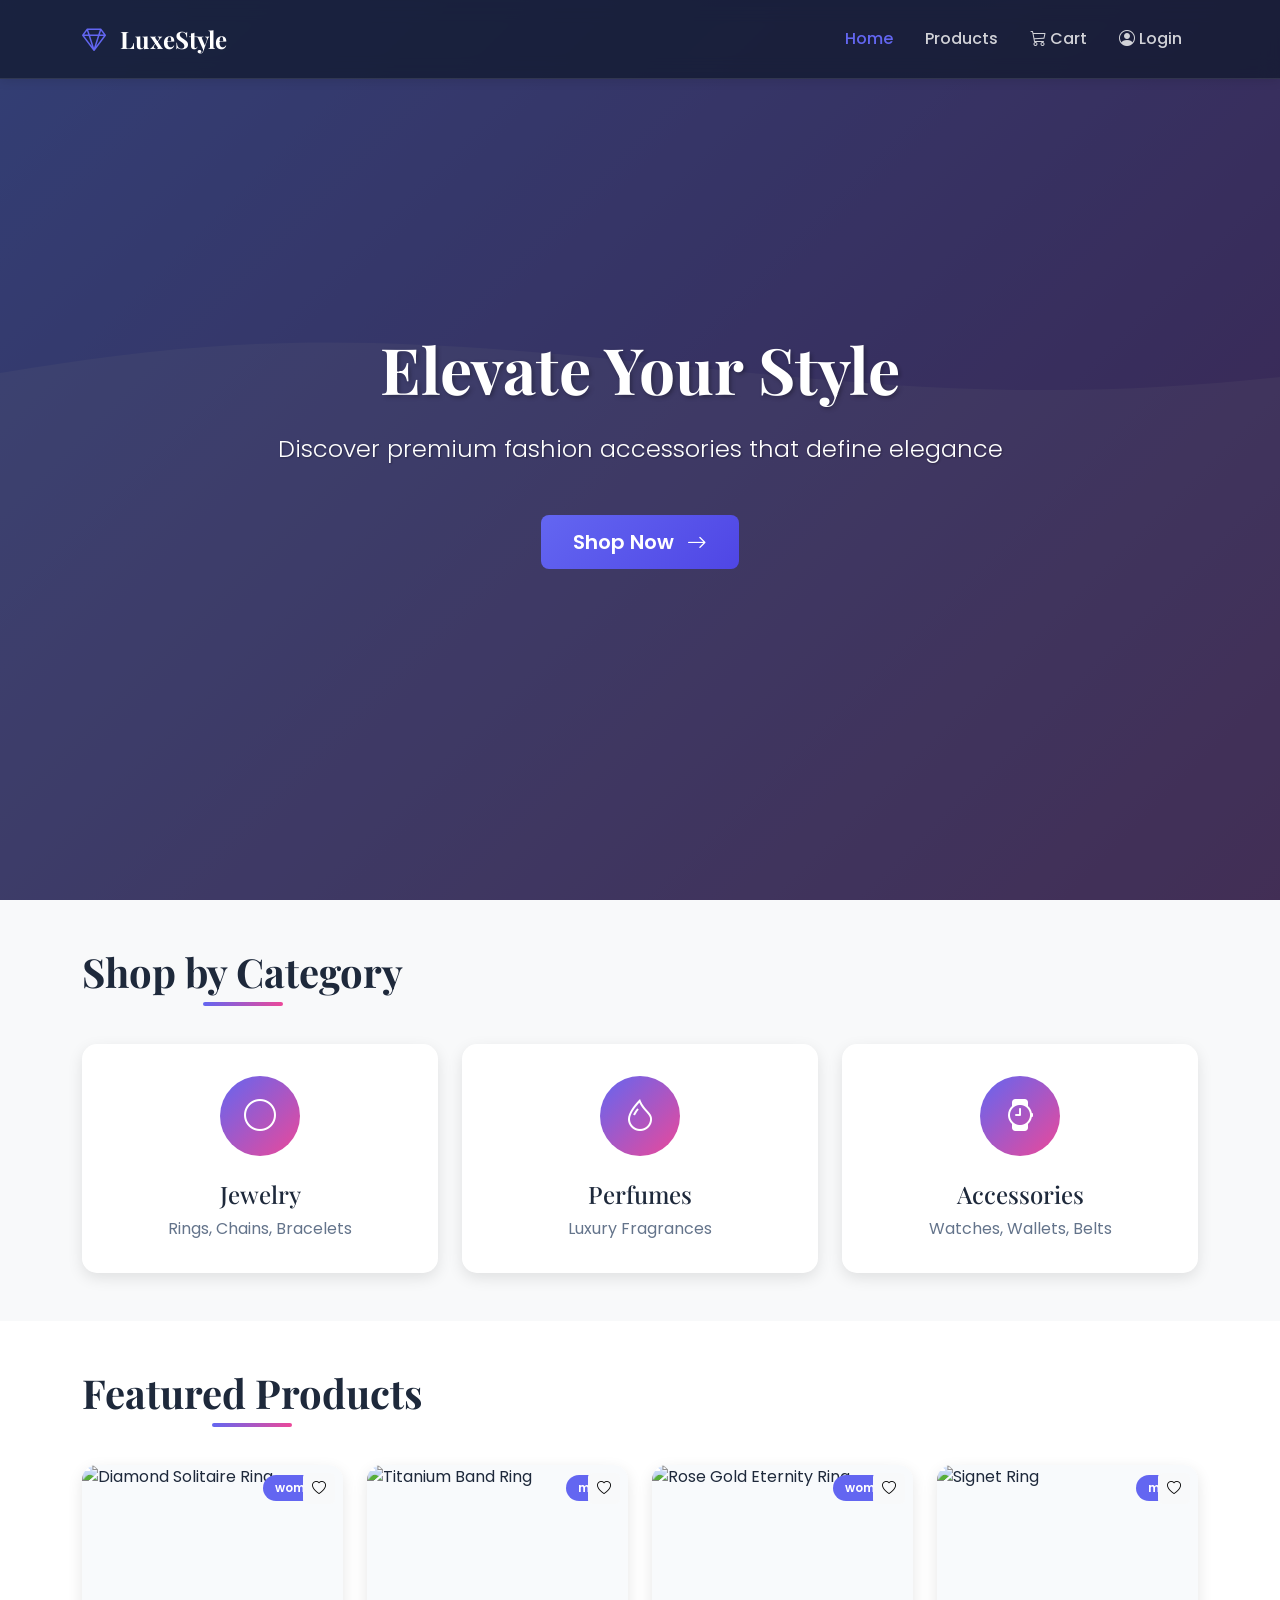
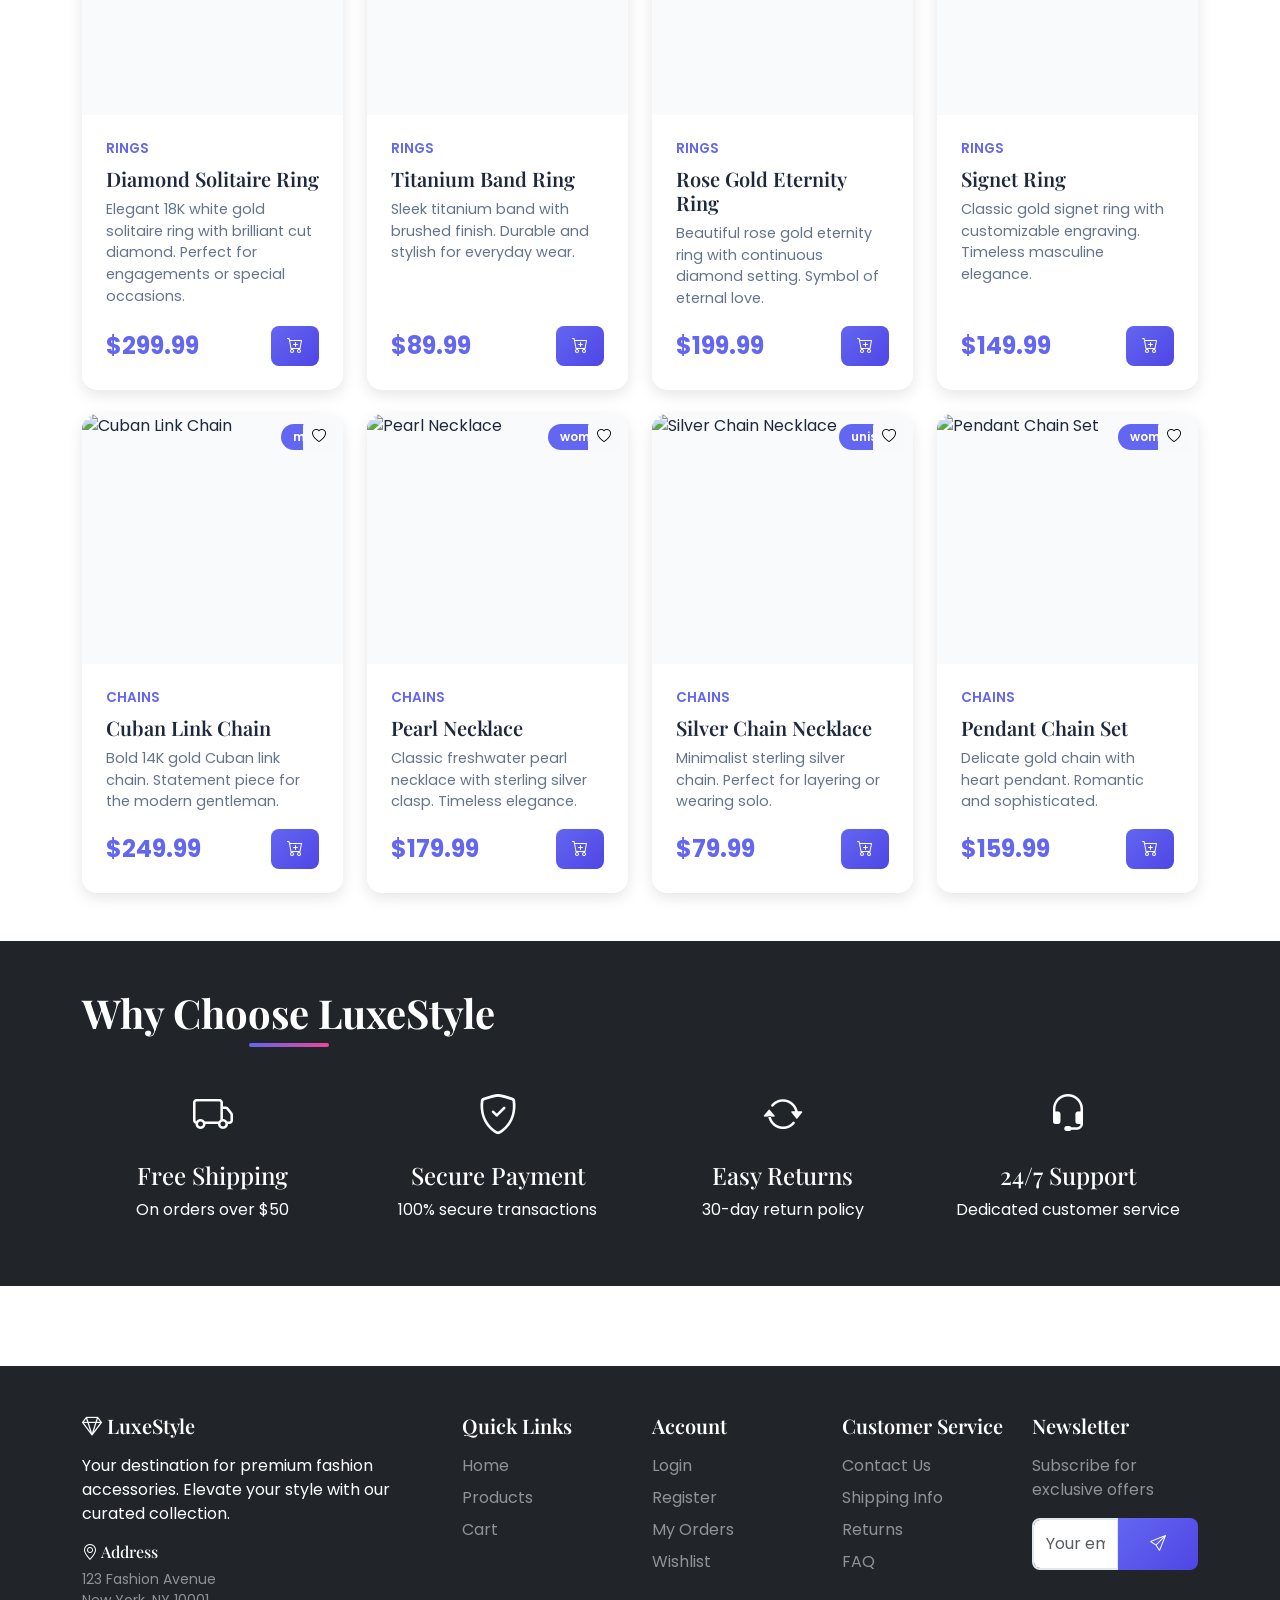
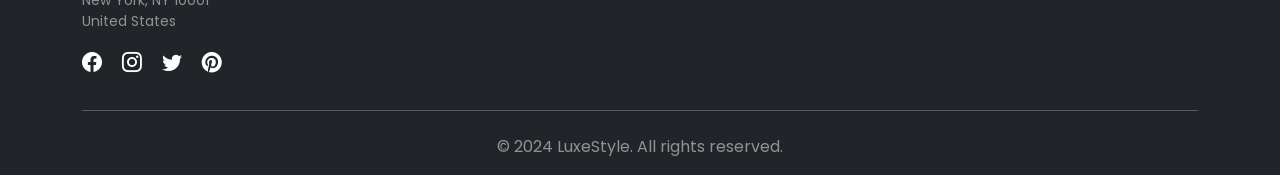
==== commit 7707e894: "trt555" ====
--- a/index.html
+++ b/index.html
@@ -45,9 +45,6 @@
                         </a>
                     </li>
                     <li class="nav-item">
-                        <a class="nav-link" href="admin.html">Admin</a>
-                    </li>
-                    <li class="nav-item">
                         <a class="nav-link" href="login.html">
                             <i class="bi bi-person-circle"></i> Login
                         </a>
@@ -172,6 +169,12 @@
                     <h5 class="mb-3"><i class="bi bi-gem"></i> LuxeStyle</h5>
                     <p>Your destination for premium fashion accessories. Elevate your style with our curated collection.
                     </p>
+                    <div class="mb-3">
+                        <h6 class="mb-2"><i class="bi bi-geo-alt"></i> Address</h6>
+                        <p class="text-white-50 small mb-0">123 Fashion Avenue</p>
+                        <p class="text-white-50 small mb-0">New York, NY 10001</p>
+                        <p class="text-white-50 small mb-0">United States</p>
+                    </div>
                     <div class="social-links mt-3">
                         <a href="#" class="text-white me-3"><i class="bi bi-facebook fs-5"></i></a>
                         <a href="#" class="text-white me-3"><i class="bi bi-instagram fs-5"></i></a>
@@ -185,7 +188,6 @@
                         <li><a href="index.html" class="text-white-50">Home</a></li>
                         <li><a href="products.html" class="text-white-50">Products</a></li>
                         <li><a href="cart.html" class="text-white-50">Cart</a></li>
-                        <li><a href="admin.html" class="text-white-50">Admin</a></li>
                     </ul>
                 </div>
                 <div class="col-md-2">
